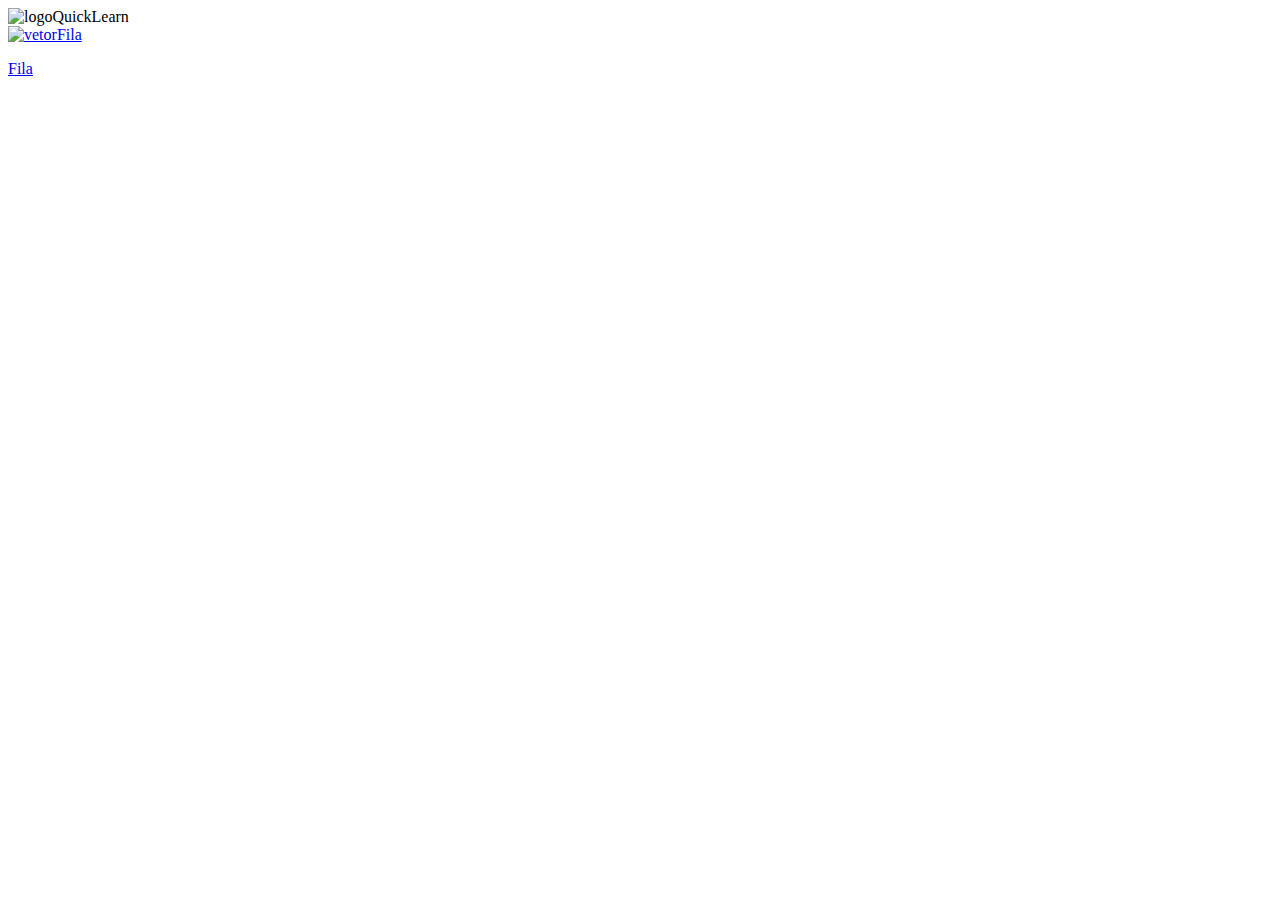
==== index.html @ 0c7d1845 "add index" ====
<!DOCTYPE html>
<html lang="pt-BR">

<head>
    <meta charset="UTF-8">
    <meta name="viewport" content="width=device-width, initial-scale=1.0">
    <title>Quick Learn</title>

    <link rel="preconnect" href="https://fonts.googleapis.com">
    <link rel="preconnect" href="https://fonts.gstatic.com" crossorigin>
    <link href="https://fonts.googleapis.com/css2?family=Poppins&display=swap" rel="stylesheet">

    <link rel="stylesheet" href="./assets/style/style.css">

    <link rel="shortcut icon" href="./assets/img/logoQuickLearn.png" type="image/x-icon">
</head>

<body>
    <header>
        <img src="./assets/img/logoQuickLearn.png" alt="logoQuickLearn">
    </header>
    <main>
        <a class="card" href="./fila/index.html">
            <img src="./assets/img/vetorFila.png" alt="vetorFila">
            <p>Fila</p>
        </a>
    </main>
</body>

</html>
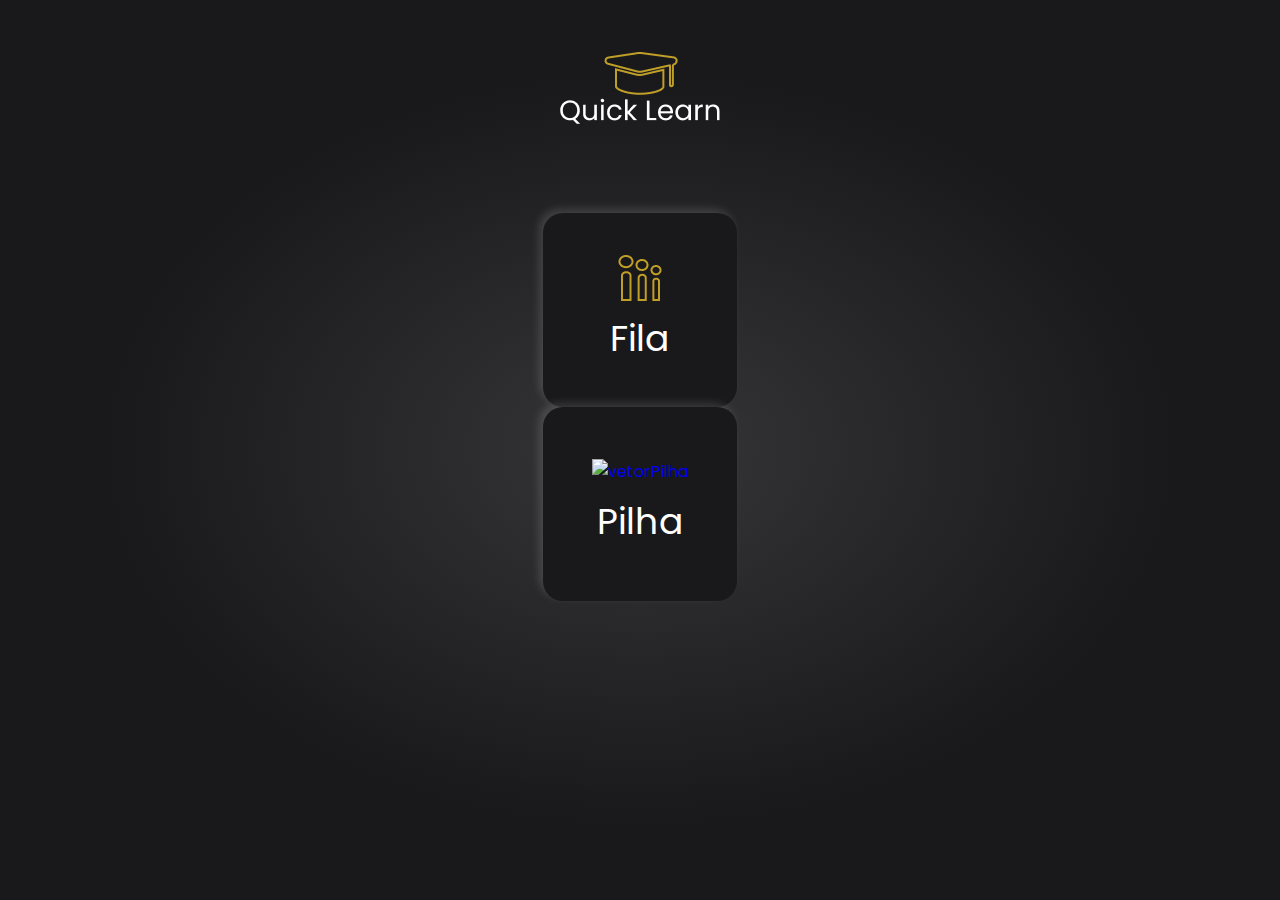
==== commit c90dea87: "adicionando card pilha" ====
--- a/index.html
+++ b/index.html
@@ -24,6 +24,10 @@
             <img src="./assets/img/vetorFila.png" alt="vetorFila">
             <p>Fila</p>
         </a>
+        <a class="card" href="#">
+            <img src="./assets/img/vetorPilha.png" alt="vetorPilha">
+            <p>Pilha</p>
+        </a>
     </main>
 </body>
 
--- a/assets/style/style.css
+++ b/assets/style/style.css
@@ -0,0 +1,46 @@
+:root {
+    --body-color: #19191B;
+    --rectangle-border-color: #C09F28;
+}
+
+* {
+    margin: 0;
+    padding: 0;
+    box-sizing: border-box;
+}
+
+body {
+    height: 100vh;
+    font-family: "Poppins", sans-serif;
+    background: radial-gradient(41.65% 41.65% at 50% 50%, #363639 0%, var(--body-color) 100%);
+    display: flex;
+    flex-direction: column;
+    align-items: center;
+}
+
+header {
+    margin-top: 52px;
+}
+
+main {
+    margin-top: 75px;
+}
+
+.card {
+    height: 194px;
+    width: 194px;
+    border-radius: 20px;
+    background-color: var(--body-color);
+    box-shadow: -4px -4px 8px 0 rgb(255, 255, 255, 14%);
+    display: flex;
+    flex-direction: column;
+    justify-content: center;
+    align-items: center;
+    gap: 10px;
+    text-decoration: none;
+}
+
+.card p {
+    color: #FFF;
+    font-size: 2.25rem;
+}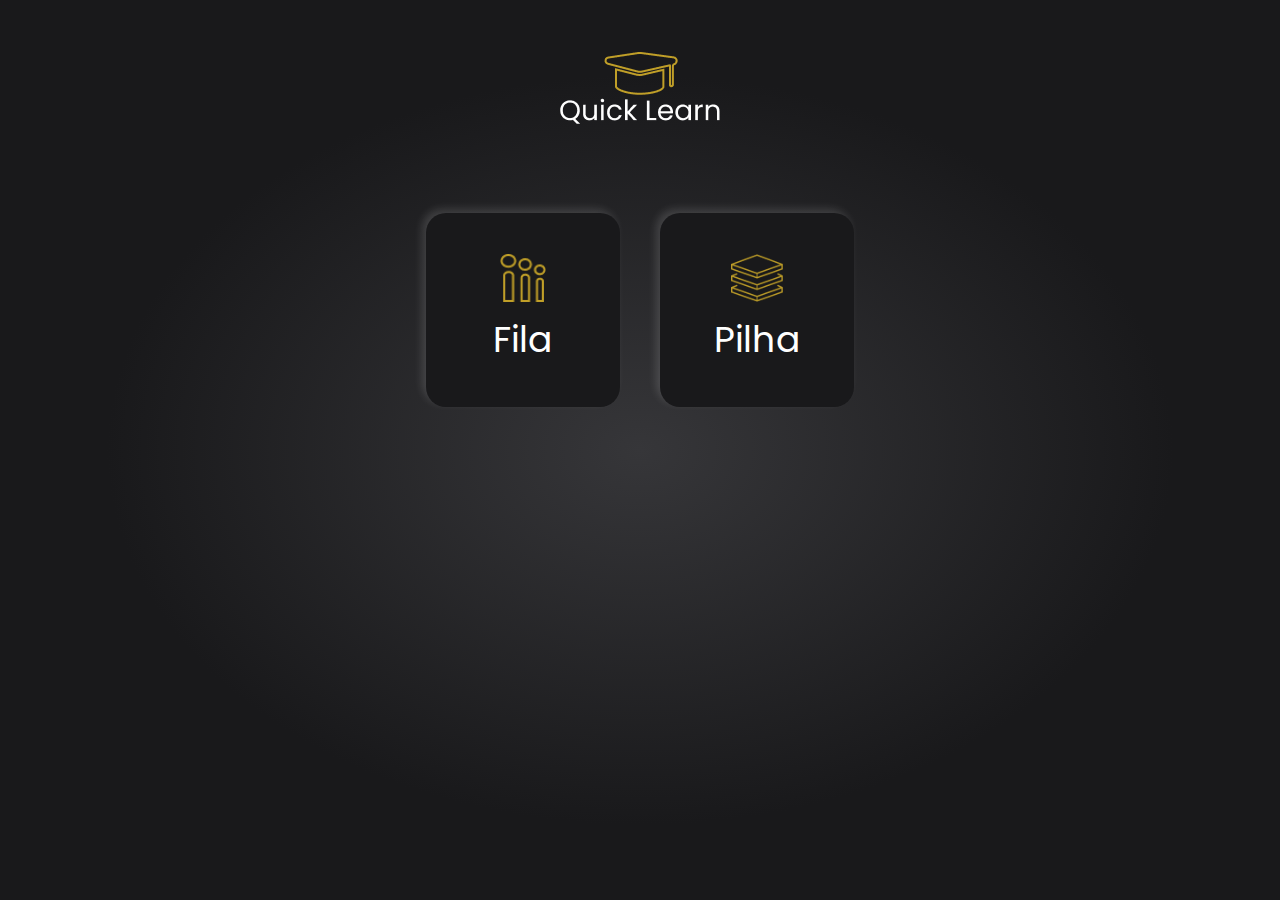
==== commit fc8d23cb: "add card pilha" ====
--- a/index.html
+++ b/index.html
@@ -24,7 +24,7 @@
             <img src="./assets/img/vetorFila.png" alt="vetorFila">
             <p>Fila</p>
         </a>
-        <a class="card" href="#">
+        <a class="card" href="./pilha/index.html">
             <img src="./assets/img/vetorPilha.png" alt="vetorPilha">
             <p>Pilha</p>
         </a>
--- a/assets/style/style.css
+++ b/assets/style/style.css
@@ -24,6 +24,10 @@
 
 main {
     margin-top: 75px;
+    display: flex;
+    justify-content: center;
+    gap: 40px;
+    flex-wrap: wrap;
 }
 
 .card {
@@ -43,4 +47,8 @@
 .card p {
     color: #FFF;
     font-size: 2.25rem;
+}
+
+.card img{
+    height: 48px;
 }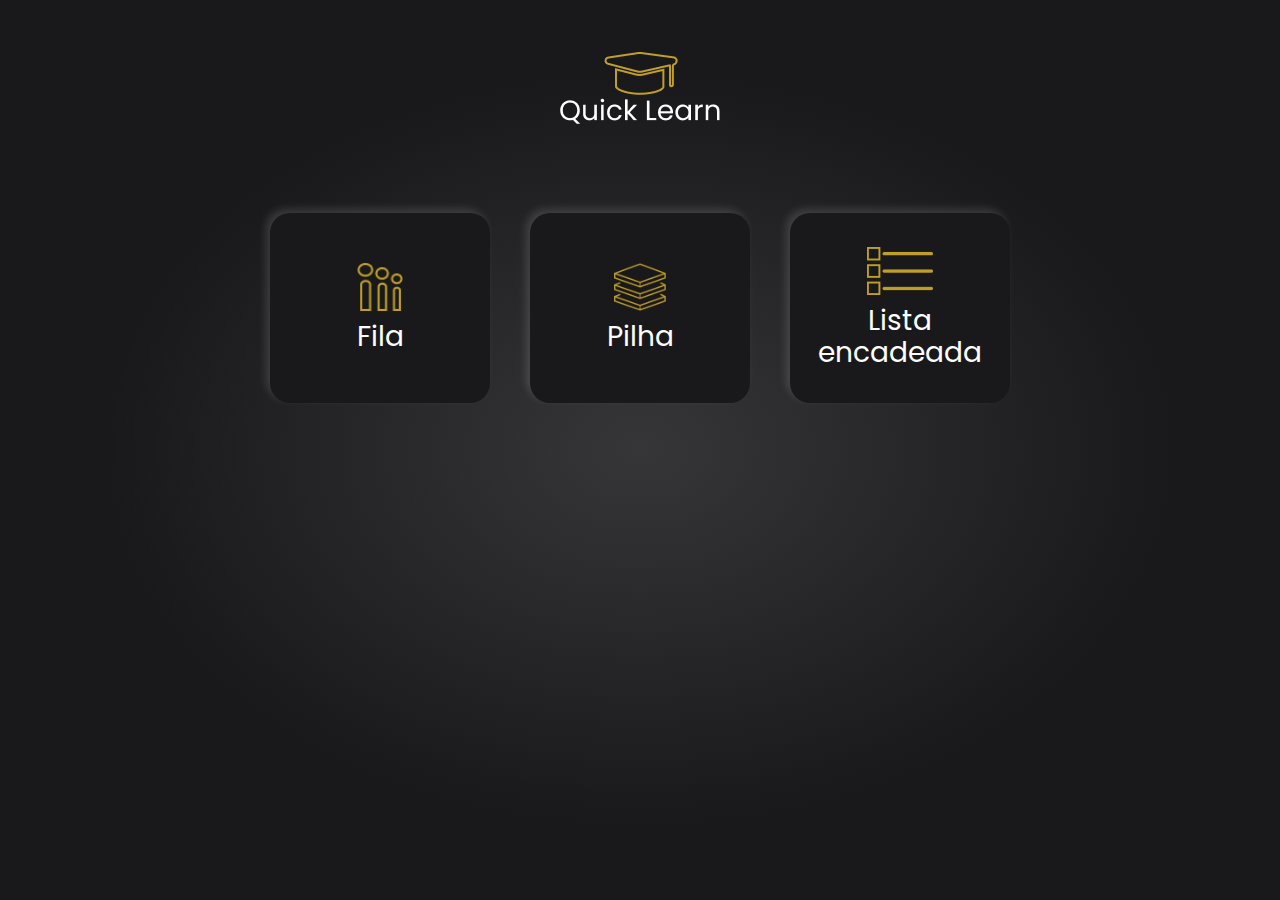
==== commit 66c9b73e: "modified" ====
--- a/index.html
+++ b/index.html
@@ -28,6 +28,10 @@
             <img src="./assets/img/vetorPilha.png" alt="vetorPilha">
             <p>Pilha</p>
         </a>
+        <a class="card" href="./lista-encadeada/index.html">
+            <img src="./assets/img/vetorLista.png" alt="vetorLista">
+            <p>Lista encadeada</p>
+        </a>
     </main>
 </body>
 
--- a/assets/style/style.css
+++ b/assets/style/style.css
@@ -31,8 +31,8 @@
 }
 
 .card {
-    height: 194px;
-    width: 194px;
+    height: 190px;
+    width: 220px;
     border-radius: 20px;
     background-color: var(--body-color);
     box-shadow: -4px -4px 8px 0 rgb(255, 255, 255, 14%);
@@ -46,7 +46,9 @@
 
 .card p {
     color: #FFF;
-    font-size: 2.25rem;
+    text-align: center;
+    font-size: 1.75rem;
+    line-height: 32px;
 }
 
 .card img{
